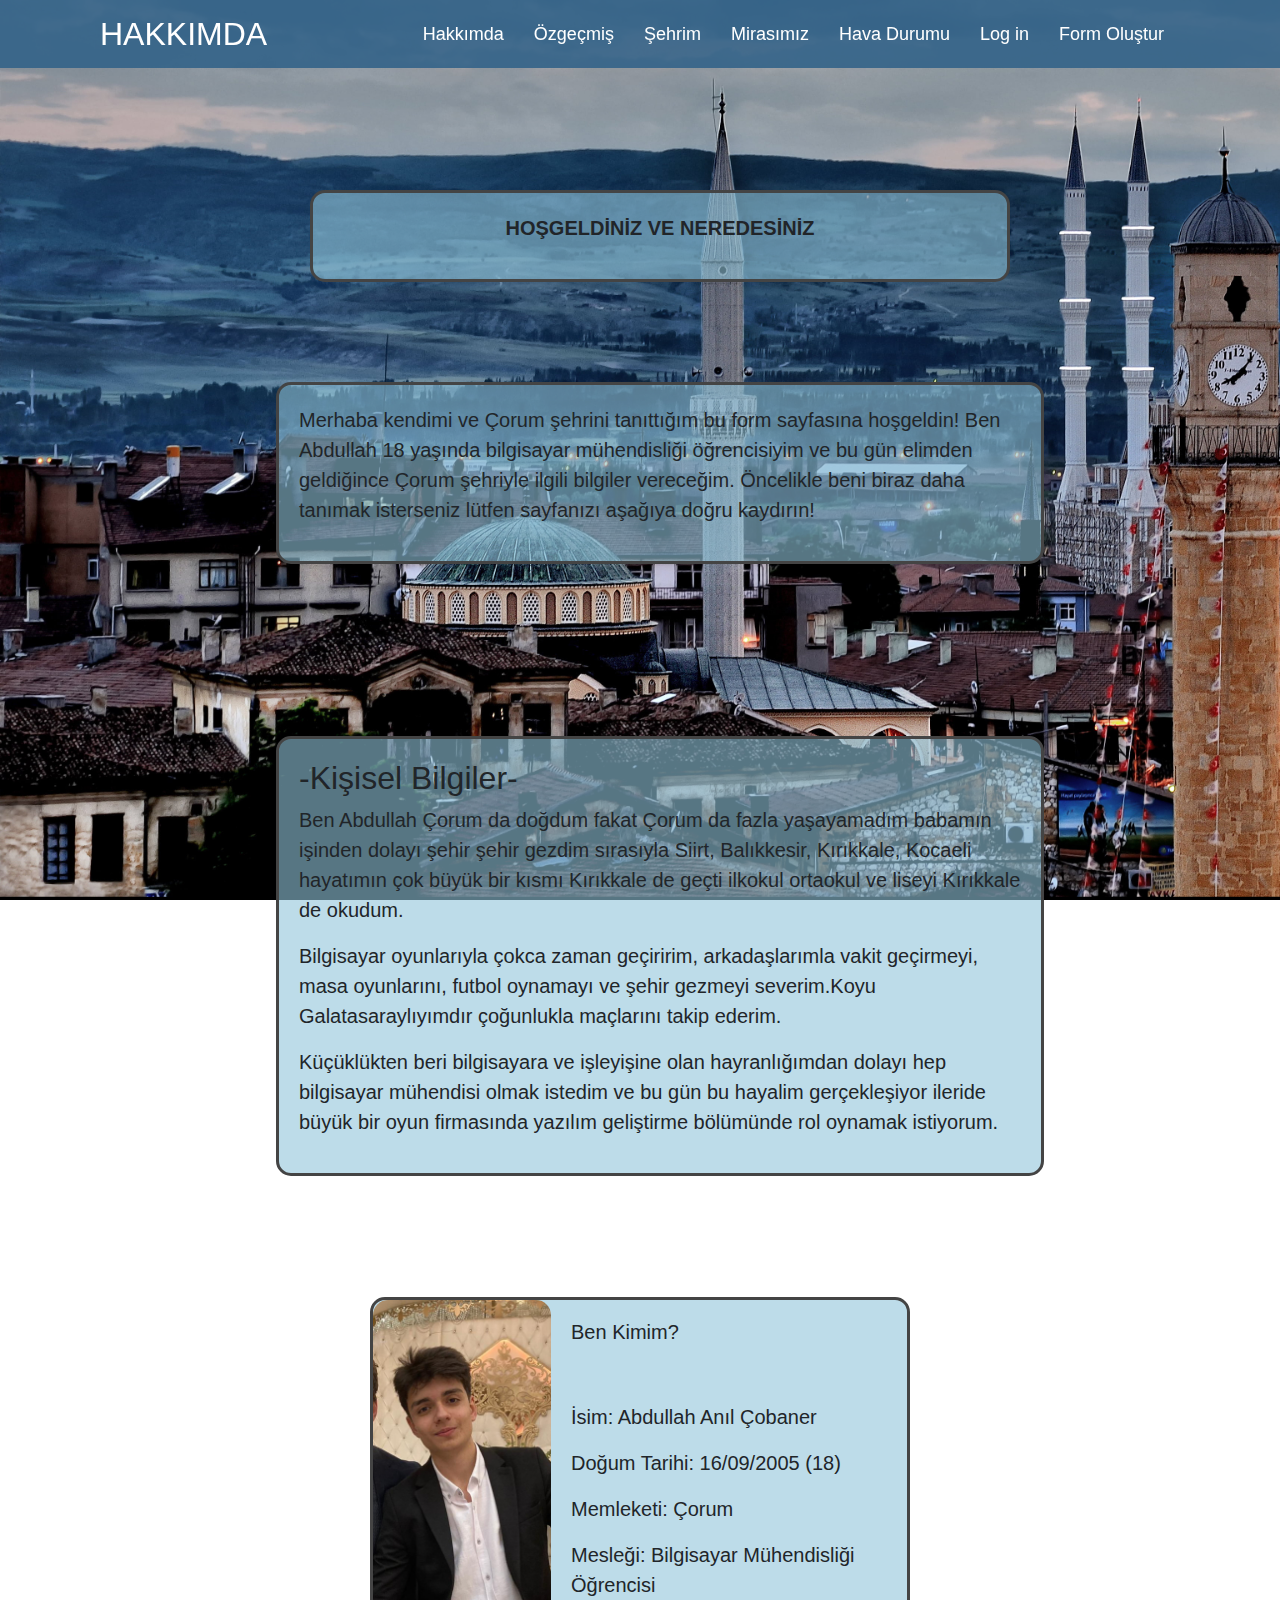
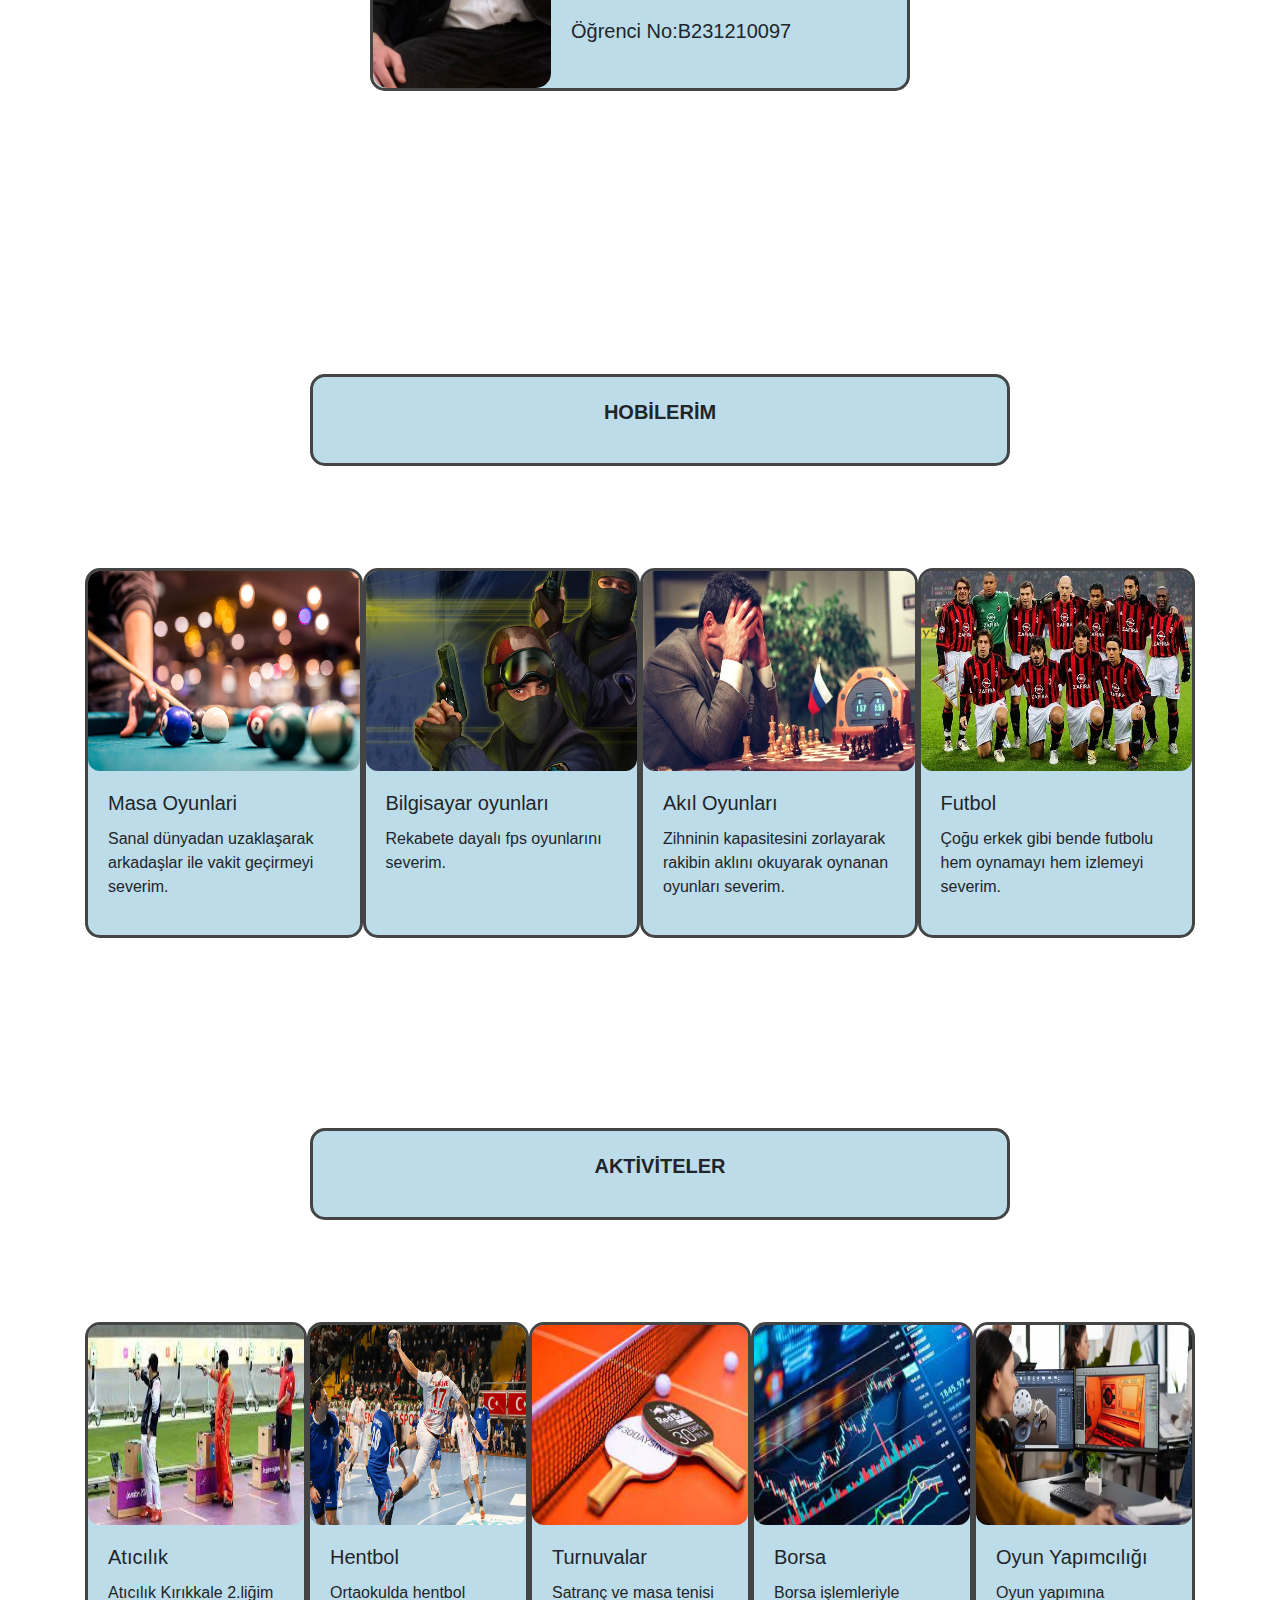
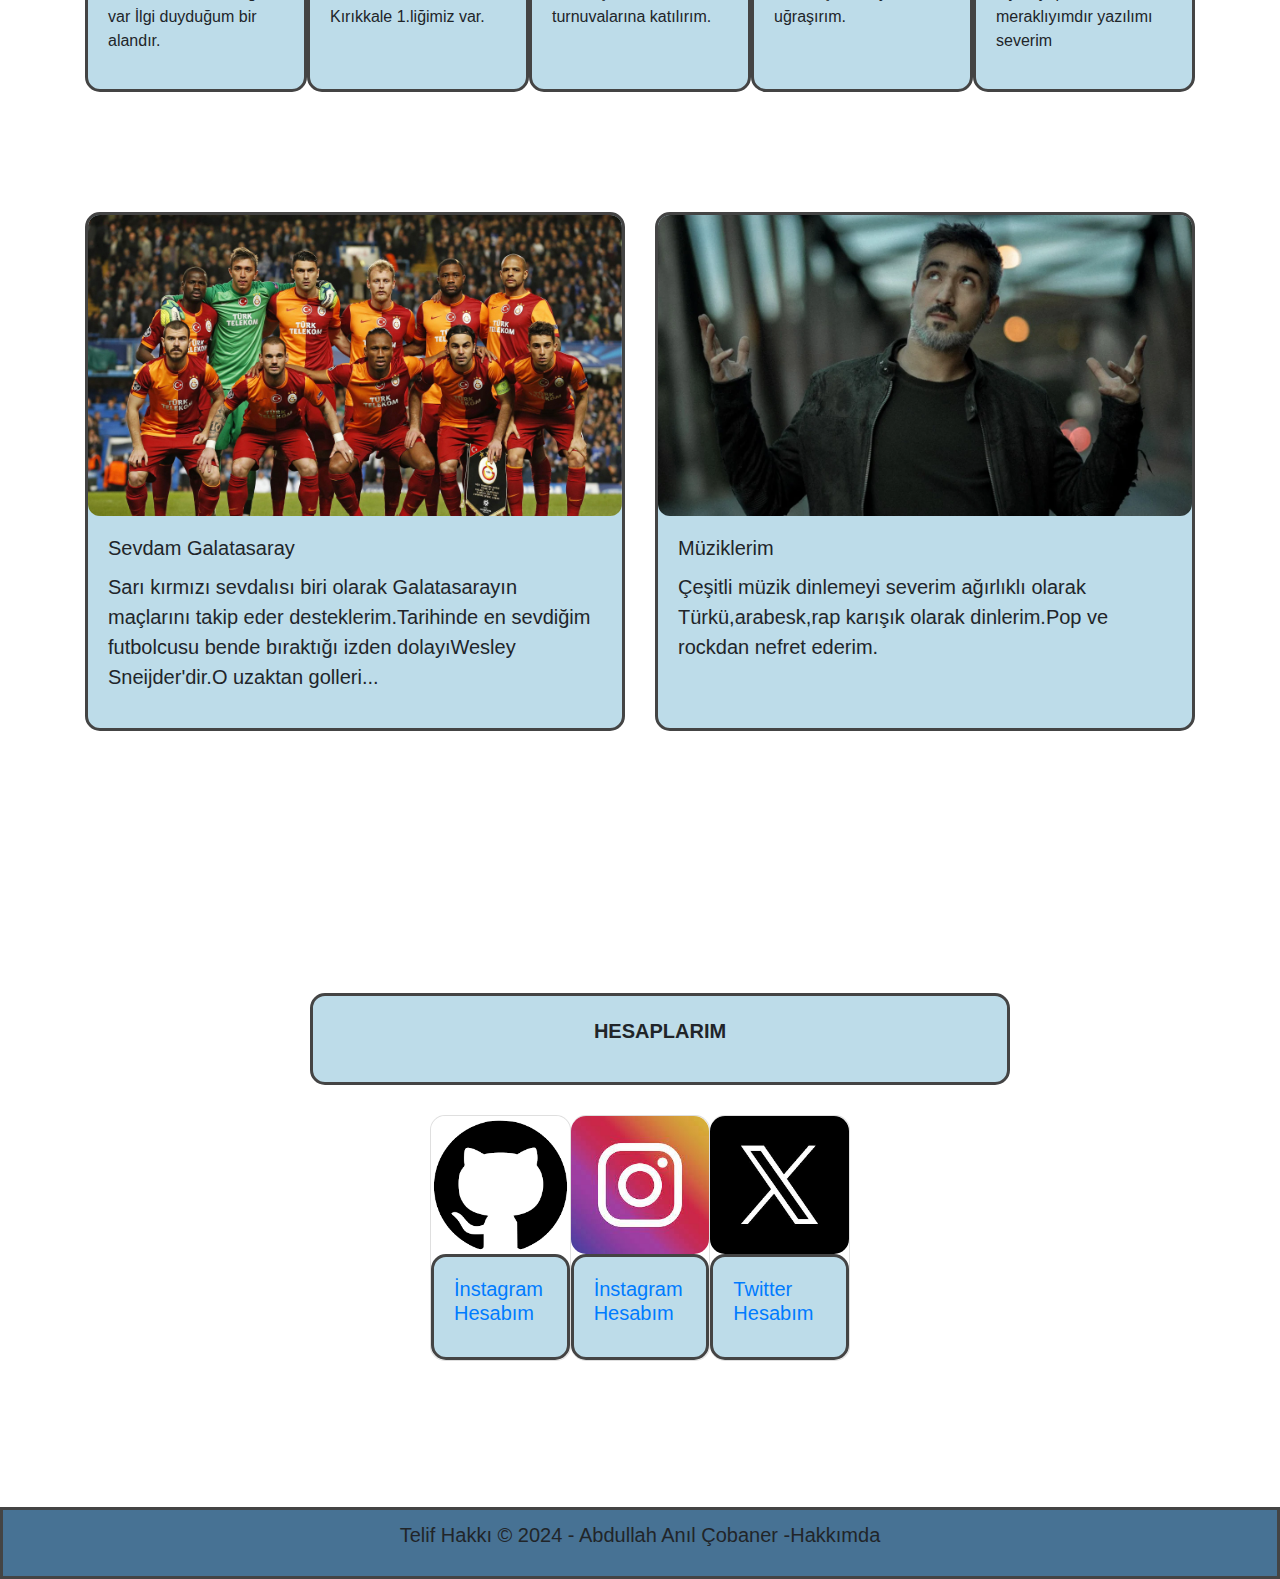
==== web proje/index.html @ 1c0456d5 "Add files via upload" ====
<!DOCTYPE html>
<html lang="tr">
<head>
    <meta charset="UTF-8">
    <meta name="viewport" content="width=device-width, initial-scale=1.0">
    <title>Çorum Web -Hakkımda</title>
    <link rel="stylesheet" href="style.css">
    <link rel="stylesheet" href="https://cdn.jsdelivr.net/npm/bootstrap@4.6.2/dist/css/bootstrap.min.css" integrity="sha384-xOolHFLEh07PJGoPkLv1IbcEPTNtaed2xpHsD9ESMhqIYd0nLMwNLD69Npy4HI+N" crossorigin="anonymous">
    <link href="https://stackpath.bootstrapcdn.com/bootstrap/4.5.2/css/bootstrap.min.css" rel="stylesheet">
</head>
<body>

  <header class="header">
    <a href="index.html" class="logo">HAKKIMDA</a>



<nav class="navbar">
  <a href="index.html">Hakkımda</a>
    <a href="ozgecmis.html">Özgeçmiş</a>
    <a href="sehrim.html">Şehrim</a>
    <a href="mirasimiz.html">Mirasımız</a>
    <a href="havadurumu.html">Hava Durumu</a>
    <a href="login.html">Log in</a>
    <a href="iletisimformu.html">Form Oluştur</a>
</nav>

</header>

<br><br><br><br><br>

<div class="container" id="corumbilgi">

  <p>HOŞGELDİNİZ VE NEREDESİNİZ</p>

</div>

<div class="container" id="bilgilendirme">

    <p>Merhaba kendimi ve Çorum şehrini tanıttığım bu form sayfasına hoşgeldin! Ben Abdullah 18 yaşında bilgisayar mühendisliği öğrencisiyim ve bu gün elimden geldiğince Çorum şehriyle ilgili bilgiler vereceğim. Öncelikle beni biraz daha tanımak isterseniz lütfen sayfanızı aşağıya doğru kaydırın! </p>

</div>

<br><br><br>

<div class="container"id=kisiselbilgiler>

    <h2>-Kişisel Bilgiler-</h2>
    <p>Ben Abdullah Çorum da doğdum fakat Çorum da fazla yaşayamadım babamın işinden dolayı şehir şehir gezdim sırasıyla Siirt, Balıkkesir, Kırıkkale, Kocaeli hayatımın çok büyük bir kısmı Kırıkkale de geçti ilkokul ortaokul ve liseyi Kırıkkale de okudum.</p>
        <p>Bilgisayar oyunlarıyla çokca zaman geçiririm, arkadaşlarımla vakit geçirmeyi, masa oyunlarını, futbol oynamayı ve şehir gezmeyi severim.Koyu Galatasaraylıyımdır çoğunlukla maçlarını takip ederim.</p>
        <p>Küçüklükten beri bilgisayara ve işleyişine olan hayranlığımdan dolayı hep bilgisayar mühendisi olmak istedim ve bu gün bu hayalim gerçekleşiyor ileride büyük bir oyun firmasında yazılım geliştirme bölümünde rol oynamak istiyorum.</p>

</div>


<br><br><br><br><br><br><br><br><br><br><br><br>
<div class="container">
<div class="card mb-3" style="max-width: 540px;" id="benkimim">
    <div class="row no-gutters">
      <div class="col-md-4">
        <img src="foto/WhatsApp Image 2024-05-08 at 17.30.04.jpeg" class="card-img-top" alt="...">
      </div>
      <div class="col-md-8">
        <div class="card-body">
          <h5 class="card-title">Ben Kimim?</h5>
          <p class="card-text">&nbsp;</p>
    
          <p class="card-text">İsim: Abdullah Anıl Çobaner</p>
          <p class="card-text">Doğum Tarihi: 16/09/2005 (18)</p>
          <p class="card-text">Memleketi: Çorum</p>
          <p class="card-text">Mesleği: Bilgisayar Mühendisliği Öğrencisi</p>
          <p class="card-text">Öğrenci No:B231210097</p>
          <p class="card-text"><small class="text-muted"></small></p>
        </div>
      </div>
    </div>
  </div>
</div>



<div class="container" id="corumbilgi">

  <p>HOBİLERİM</p>

</div>
<br><br><br>
<div class="container">
<div class="card-group" id="hh" >
    <div class="card" id="hobiislem">
      <img src="foto/bilardo.jpg" class="card-img-top" alt="...">
      <div class="card-body">
        <h5 class="card-title">Masa Oyunlari</h5>
        <p class="card-text">Sanal dünyadan uzaklaşarak arkadaşlar ile vakit geçirmeyi severim.</p>
        <p class="card-text"><small class="text-muted"></small></p>
      </div>
    </div>
    <div class="card" id="hobiislem">
      <img src="foto/cs1.6.jpg" class="card-img-top" alt="...">
      <div class="card-body">
        <h5 class="card-title">Bilgisayar oyunları</h5>
        <p class="card-text">Rekabete dayalı fps oyunlarını severim.</p>
        <p class="card-text"><small class="text-muted"></small></p>
      </div>
    </div>
    <div class="card" id="hobiislem">
      <img src="foto/kasparov.avif" class="card-img-top" alt="...">
      <div class="card-body">
        <h5 class="card-title">Akıl Oyunları</h5>
        <p class="card-text">Zihninin kapasitesini zorlayarak rakibin aklını okuyarak oynanan oyunları severim.</p>
        <p class="card-text"><small class="text-muted"></small></p>
      </div>
    </div>
    <div class="card" id="hobiislem">
        <img src="foto/efsane milan.webp" class="card-img-top" alt="...">
        <div class="card-body">
          <h5 class="card-title">Futbol</h5>
          <p class="card-text">Çoğu erkek gibi bende futbolu hem oynamayı hem izlemeyi severim.</p>
          <p class="card-text"><small class="text-muted"></small></p>
        </div>
      </div>
  </div>
</div>
  <br><br><br><br><br>


  <div class="container" id="corumbilgi">

    <p>AKTİVİTELER</p>
  
  </div>
<br><br><br>
<div class="container">
<div class="card-group">
    <div class="card" id="hobiislem">
      <img src="foto/aticilik.jpg" class="card-img-top" alt="...">
      <div class="card-body">
        <h5 class="card-title">Atıcılık</h5>
        <p class="card-text">Atıcılık Kırıkkale 2.liğim var İlgi duyduğum bir alandır.</p>
        <p class="card-text"><small class="text-muted"></small></p>
      </div>
    </div>
    <div class="card" id="hobiislem">
      <img src="foto/hentbol.jpg" class="card-img-top" alt="...">
      <div class="card-body">
        <h5 class="card-title">Hentbol</h5>
        <p class="card-text">Ortaokulda hentbol Kırıkkale 1.liğimiz var.</p>
        <p class="card-text"><small class="text-muted"></small></p>
      </div>
    </div>
    <div class="card" id="hobiislem">
      <img src="foto/masatenisi.jpg" class="card-img-top" alt="...">
      <div class="card-body">
        <h5 class="card-title">Turnuvalar</h5>
        <p class="card-text">Satranç ve masa tenisi turnuvalarına katılırım.</p>
        <p class="card-text"><small class="text-muted"></small></p>
      </div>
    </div>
    <div class="card" id="hobiislem">
        <img src="foto/borsa.jpg" class="card-img-top" alt="...">
        <div class="card-body">
          <h5 class="card-title">Borsa</h5>
          <p class="card-text">Borsa işlemleriyle uğraşırım.</p>
          <p class="card-text"><small class="text-muted"></small></p>
        </div>
      </div>
      <div class="card" id="hobiislem">
        <img src="foto/oyun tasarımcılıgı.webp" class="card-img-top" alt="...">
        <div class="card-body">
          <h5 class="card-title">Oyun Yapımcılığı</h5>
          <p class="card-text">Oyun yapımına meraklıyımdır yazılımı severim</p>
          <p class="card-text"><small class="text-muted"></small></p>
        </div>
      </div>
  </div>
</div>
  <br><br><br><br><br>


  <div class="container">
  <div class="card-deck">
    <div class="card" id="gs">
      <img src="foto/gs2013.jpg" class="card-img-top" alt="...">
      <div class="card-body">
        <h5 class="card-title">Sevdam Galatasaray</h5>
        <p class="card-text">Sarı kırmızı sevdalısı biri olarak Galatasarayın maçlarını takip eder desteklerim.Tarihinde en sevdiğim futbolcusu bende bıraktığı izden dolayıWesley Sneijder'dir.O uzaktan golleri...</p>
        <p class="card-text"><small class="text-muted"></small></p>
      </div>
    </div>
    <div class="card" id="gs">
      <img src="foto/sagopa.webp" class="card-img-top" alt="...">
      <div class="card-body">
        <h5 class="card-title">Müziklerim</h5>
        <p class="card-text">Çeşitli müzik dinlemeyi severim ağırlıklı olarak Türkü,arabesk,rap karışık olarak dinlerim.Pop ve rockdan nefret ederim.</p>
        <p class="card-text"><small class="text-muted"></small></p>
      </div>
    </div>
   </div>
  </div>

  <br><br><br><br><br><br><br><br>

  <div class="container" id="corumbilgi">

    <p>HESAPLARIM</p>
  
  </div>


<div class="container" id="hesaplar" >
  <div class="card-group" style="border-radius: 15px; " style=" background-color: rgba(145, 196, 219, 0.6);">
    <div class="card" style="border-radius: 15px; " >
      <img src="foto/github.png" class="card-img-top" alt="..." style="border-radius: 15px; " >
      <div class="card-body" id="hesap" >
        <h5 class="card-title"><a href="https://github.com/tuzluzaza" target="_blank">İnstagram Hesabım</a></h5> 
      </div>
    </div>
    <div class="card" style="border-radius: 15px; ">
      <img src="foto/instagram.jpg" class="card-img-top" alt="..." style="border-radius: 15px; ">
      <div class="card-body" id="hesap">
        <h5 class="card-title"><a href="https://www.instagram.com/cobanerabdullah/" target="_blank">İnstagram Hesabım</a></h5>
      </div>
    </div>
    <div class="card" style="border-radius: 15px; ">
      <img src="foto/tw2.png" class="card-img-top" alt="..." style="border-radius: 15px; ">
      <div class="card-body" id="hesap">
        <h5 class="card-title"><a href="https://twitter.com/Abdulla55815757" target="_blank">Twitter Hesabım</a></h5> 
      </div>
    </div>
  </div>
</div>

<br><br><br><br><br><br><br><br>

<footer >
    <p>Telif Hakkı © 2024 - Abdullah Anıl Çobaner -Hakkımda</p>
</footer>

<script src="javaislemi.js"></script>
</body>
</html>
---- web proje/style.css ----
body {
    font-family: Arial, sans-serif;
    margin: 0;
    padding: 0;
    background-image: url('foto/corumsaatkulesıcamı.jpg'); 
    background-size: cover; 
    background-attachment: fixed;
    display: flex;
    flex-direction: column;
    min-height: 100vh;
    
}



.header {
    position:fixed;
    top: 0;
    left: 0;
    width: 100%;
    padding: 10px 100px;
    background: rgba(51, 99, 136, 0.9);
  display: flex;
  justify-content: space-between;
  align-items: center;
  z-index: 100;
   
    
}

.logo{

font-size: 32px;
color: #fff;
text-decoration: none;

}

.navbar a {
    position: relative;
    font-size: 18px;
    color: #fff;
    font-weight: 100;
text-decoration: none;
margin-left: 30px;

}

.navbar a::before{
content:'';
position: absolute;
top: 100%;
left: 0;
width: 0;
height: 2px;
color: #fff;
background: #fff;
transition: .3s;
}

.navbar a:hover:before{
    width: 100%; 
    color: #fff;
}

.site-content {
    flex: 1;
}


.site-content {
    flex: 1;

}

footer {
    text-align: center;

    font-size: 20px;
    padding: 10px; /* İç boşluk */
     border: 3px solid rgba(68, 68, 68, 1); 
     background: rgba(51, 99, 136, 0.9);
    margin-top: auto;
}


#bilgilendirme {
 font-size: 20px;
    width: 60%; 
    
            margin: 50px auto; 
            background-color: rgba(145, 196, 219, 0.6);
            padding: 20px; /* İç boşluk */
            border: 3px solid rgba(68, 68, 68, 1); 
            border-radius: 15px; 
            position: relative; 
            top: 20px; 
            left: 20px; 
}
#kisiselbilgiler {
    font-size: 20px;
    width: 60%; 
    
            margin: 50px auto; 
            background-color: rgba(145, 196, 219, 0.6);
            padding: 20px; 
            border: 3px solid rgba(68, 68, 68, 1); 
            border-radius: 15px; 
            position: relative; 
            top: 20px; 
            left: 20px; 
   }

#hobi{
    font-size: 20px;
    width: 30%; 
  text-align: center; /* Metni yatayda ortalar */
        display: flex;
        align-items: center; /* Metni dikeyde ortalar */
        justify-content: center; /* Metni yatayda ve dikeyde ortalar */
        height: 50px; 
        
            background-color: rgba(145, 196, 219, 0.6);
            border: 3px solid rgba(68, 68, 68, 1); 
            border-radius: 15px; 

}


#benkimim{
    font-size: 20px;
  

    top: 50%; /* Üst kenarını sayfanın ortasına getiriyoruz */
    left: 50%; /* Sol kenarını sayfanın ortasına getiriyoruz */
    transform: translate(-50%, -50%); /* Yatay ve dikeyde ortalamak için negatif değerlerle hareket ettiriyoruz */
    background-color: rgba(145, 196, 219, 0.6);
    border: 3px solid rgba(68, 68, 68, 1); 
    border-radius: 15px; 
}

#benkimim img{
    height: 388px; 
    border-radius: 15px; 
}

#hobiislem{

    background-color: rgba(145, 196, 219, 0.6);
            border: 3px solid rgba(68, 68, 68, 1); 
        
            border-radius: 15px; 
}

#hobiislem img{
   
    height: 200px;
    border-radius: 12px; 
}

#gs{
    border-radius: 15px; 
  
    font-size: 20px;
    background-color: rgba(145, 196, 219, 0.6);
    border: 3px solid rgba(68, 68, 68, 1); 
    
    border-radius: 15px; 
    
}

#gs img{
    border-radius: 12px; 

}

#okullar{
    font-size: 20px;
    
    background-color: rgba(145, 196, 219, 0.6);
    border: 3px solid rgba(68, 68, 68, 1); 
    top: 50%; /* Üst kenarını sayfanın ortasına getiriyoruz */
    left: 50%; /* Sol kenarını sayfanın ortasına getiriyoruz */
    transform: translate(-50%, -50%); /* Yatay ve dikeyde ortalamak için negatif değerlerle hareket ettiriyoruz */
    width: 70%;
    border-radius: 15px; 

}

#okullar img{
    border-radius: 12px; 
    height: 500px;

}

#corumslide img{
    border: 3px solid rgba(68, 68, 68, 1); 
    height: 550px;
}

#gezilecekyer img{
   
    height: 650px;
    border-radius: 15px; 
}

#gezilecekyerler {
    font-size: 20px;
   
    background-color: rgba(145, 196, 219, 0.6);
    border: 3px solid rgba(68, 68, 68, 1); 
    border-radius: 15px; 
}


#gez{

    font-size: 20px;
    width: 60%; 
            margin: 50px auto; 
            border-radius: 15px; 
            top: 20px; 
            left: 20px; 
}

#gez img{
   
    border-radius: 12px; 

}

#tarihi {
    
    font-size: 20px;
    font-weight: bold;
    background-color: rgba(145, 196, 219, 0.6);
    border: 3px solid rgba(68, 68, 68, 1); 
    top: 50%; /* Üst kenarını sayfanın ortasına getiriyoruz */
    left: 50%; /* Sol kenarını sayfanın ortasına getiriyoruz */
    transform: translate(-50%, -50%); /* Yatay ve dikeyde ortalamak için negatif değerlerle hareket ettiriyoruz */
    width: 70%;
    border-radius: 15px; 
}

#tarihi img {
    border-radius: 15px; 
   
    height: 700px;
}

#corum{
    width: 100%; 
    font-size: 20px;
    font-weight: bold;
    background-color: rgba(145, 196, 219, 0.6);
    border: 3px solid rgba(68, 68, 68, 1); 
    border-radius: 15px; 
}



#corumbilgi{
    font-size: 20px;
    width: 700px; 
    font-weight: bold; 
            margin: 50px auto; 
            background-color: rgba(145, 196, 219, 0.6);
            padding: 20px; /* İç boşluk */
            border: 3px solid rgba(68, 68, 68, 1); 
            border-radius: 15px; 
            position: relative; 
            top: 20px; 
            left: 20px; 
            text-align: center;

}

#corum img{

height: 400px;
border-radius: 12px; 

}

#slideaciklama{
    font-size: 20px;
    width: 50%; 
    font-weight: bold; 
            margin: 50px auto; 
            background-color: rgba(145, 196, 219, 0.6);
            padding: 20px; /* İç boşluk */
            border: 3px solid rgba(68, 68, 68, 1); 
            border-radius: 15px; 
            position: relative; 
            top: 20px; 
            left: 20px; 
            text-align: center;

}

#hesap{
    border-radius: 15px; 
    font-size: 20px;
    background-color: rgba(145, 196, 219, 0.6);
    border: 3px solid rgba(68, 68, 68, 1); 

}

#hesaplar{
    border-radius: 15px; 
    width: 450px;
  height: 200px;
}

#havadurumu{
    font-size: 20px;
    border-radius: 15px; 
    background-color: rgba(145, 196, 219, 0.6);
    border: 3px solid rgba(68, 68, 68, 1); 
}

#login{
    width: 40%;
    border-radius: 15px; 
height: 350px;
    font-size: 20px;
    font-weight: bold;
    background-color: rgba(145, 196, 219, 0.6);
    border: 3px solid rgba(68, 68, 68, 1); 
}

#iletisimformu{
    text-align: center;
    width: 650px;
    border-radius: 15px; 
    height: 1200px;
        font-size: 20px;
        font-weight: bold;
        background-color: rgba(145, 196, 219, 0.6);
        border: 3px solid rgba(68, 68, 68, 1); 

}


#formmm{
    text-align: center;
    width: 40%;
    height: 1000px;
        font-size: 20px;
        font-weight: bold;
        margin: 50px auto; 
        background-color: rgba(145, 196, 219, 0.6);
        padding: 20px; /* İç boşluk */
        border: 3px solid rgba(68, 68, 68, 1); 
        border-radius: 15px; 
        position: relative; 
}

#formmm hr{

    border: 3px solid rgba(68, 68, 68, 1);

}
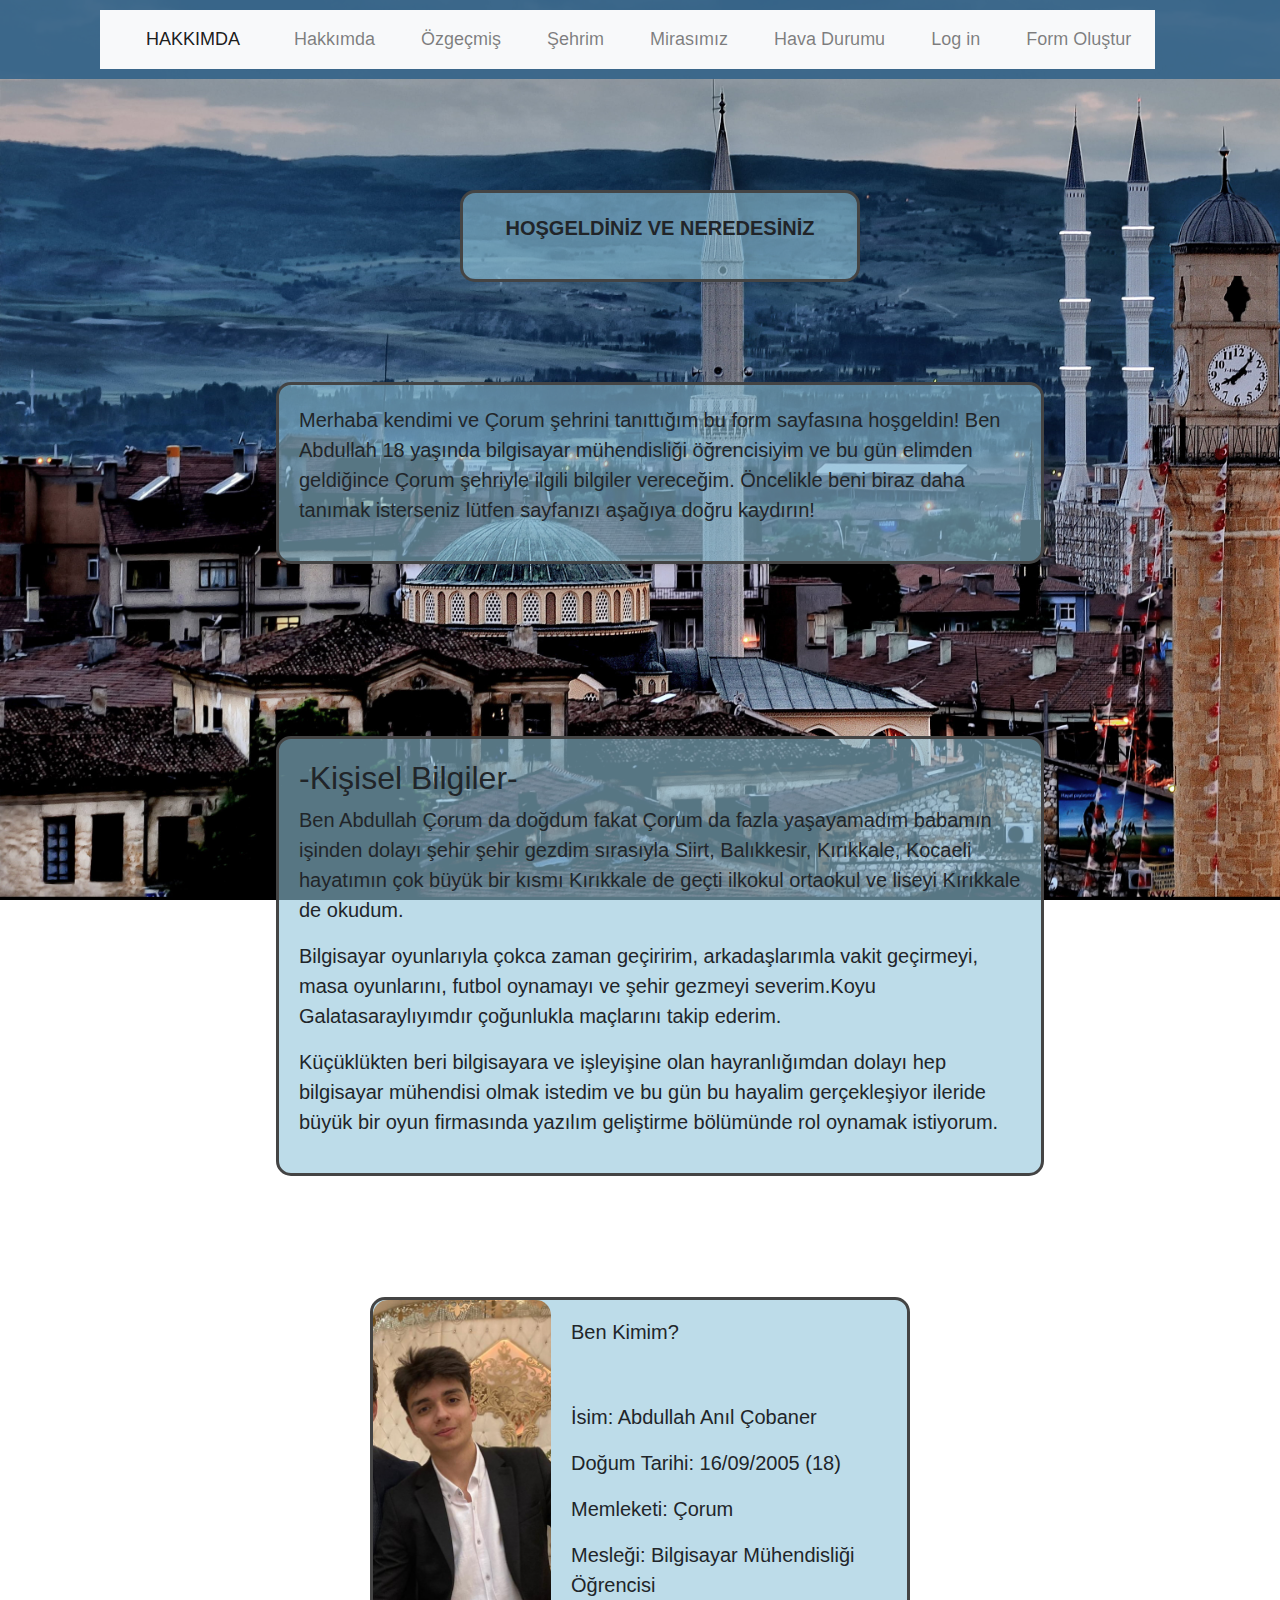
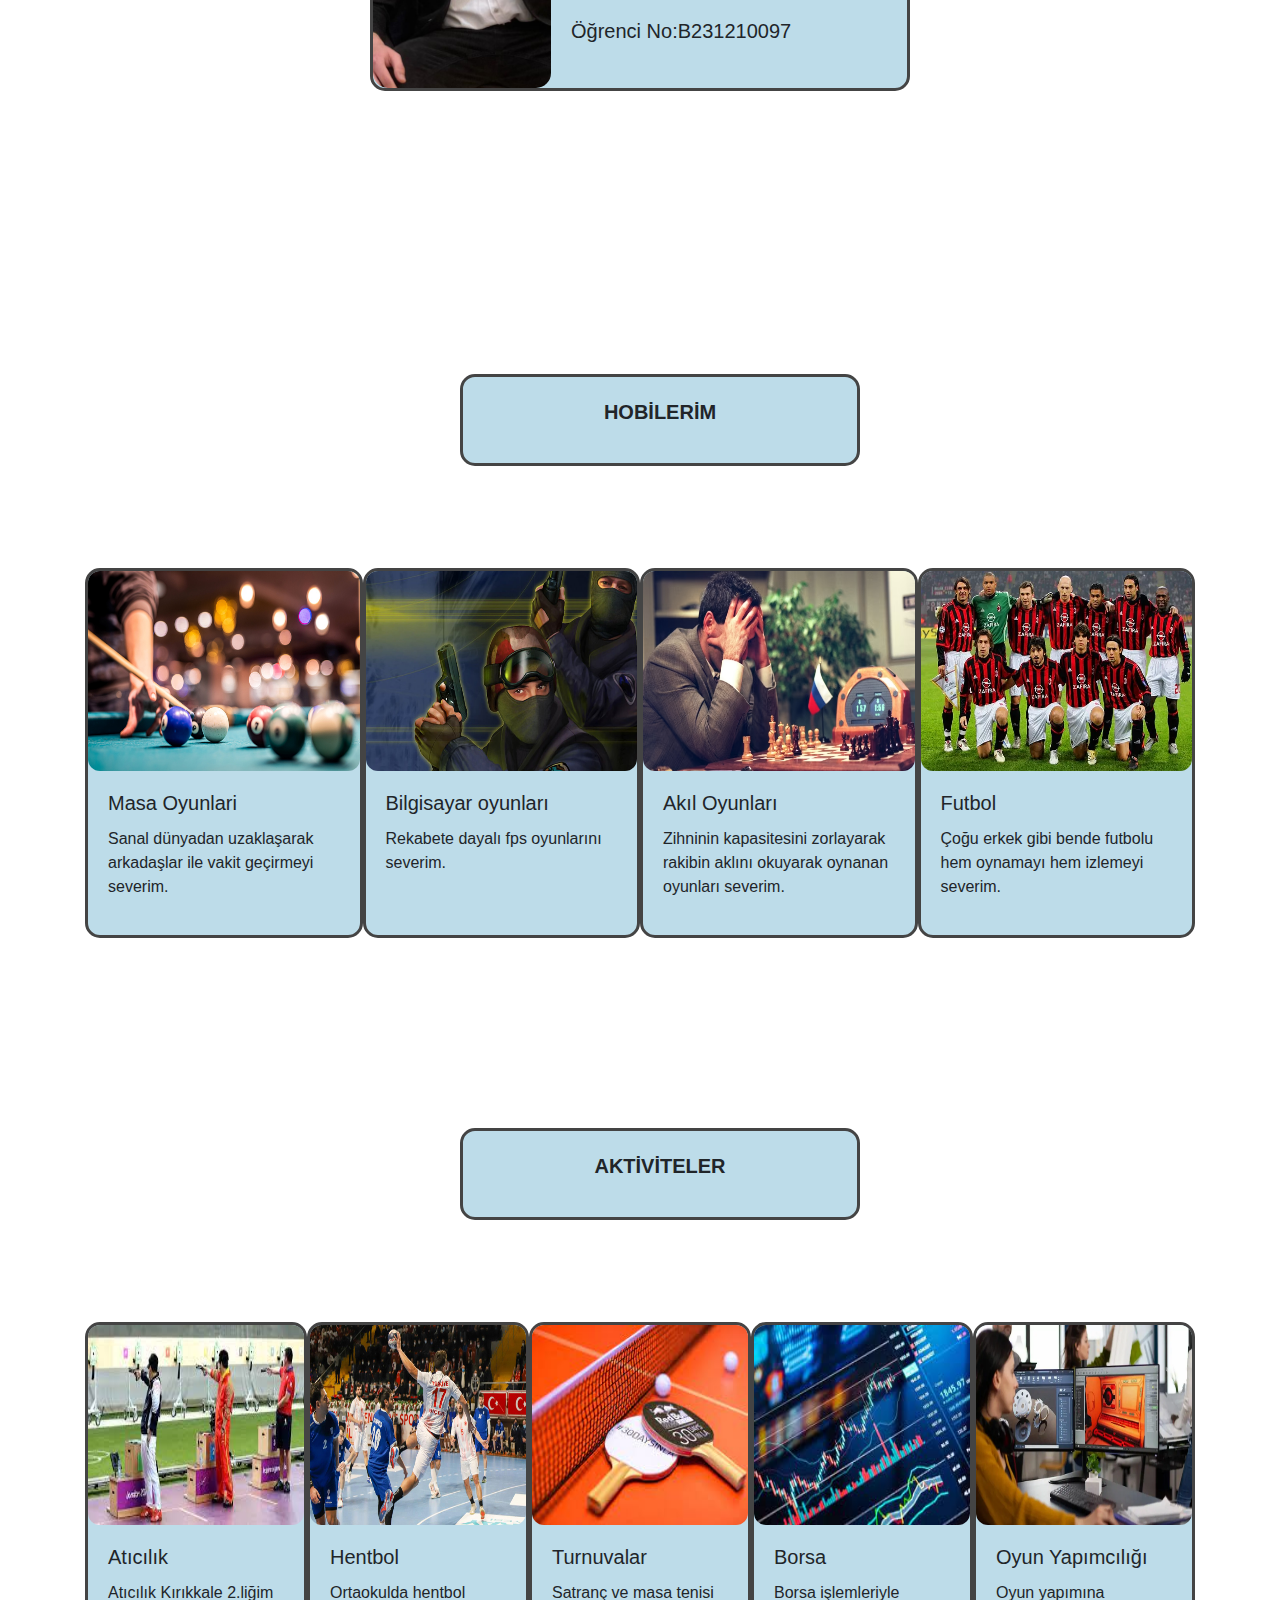
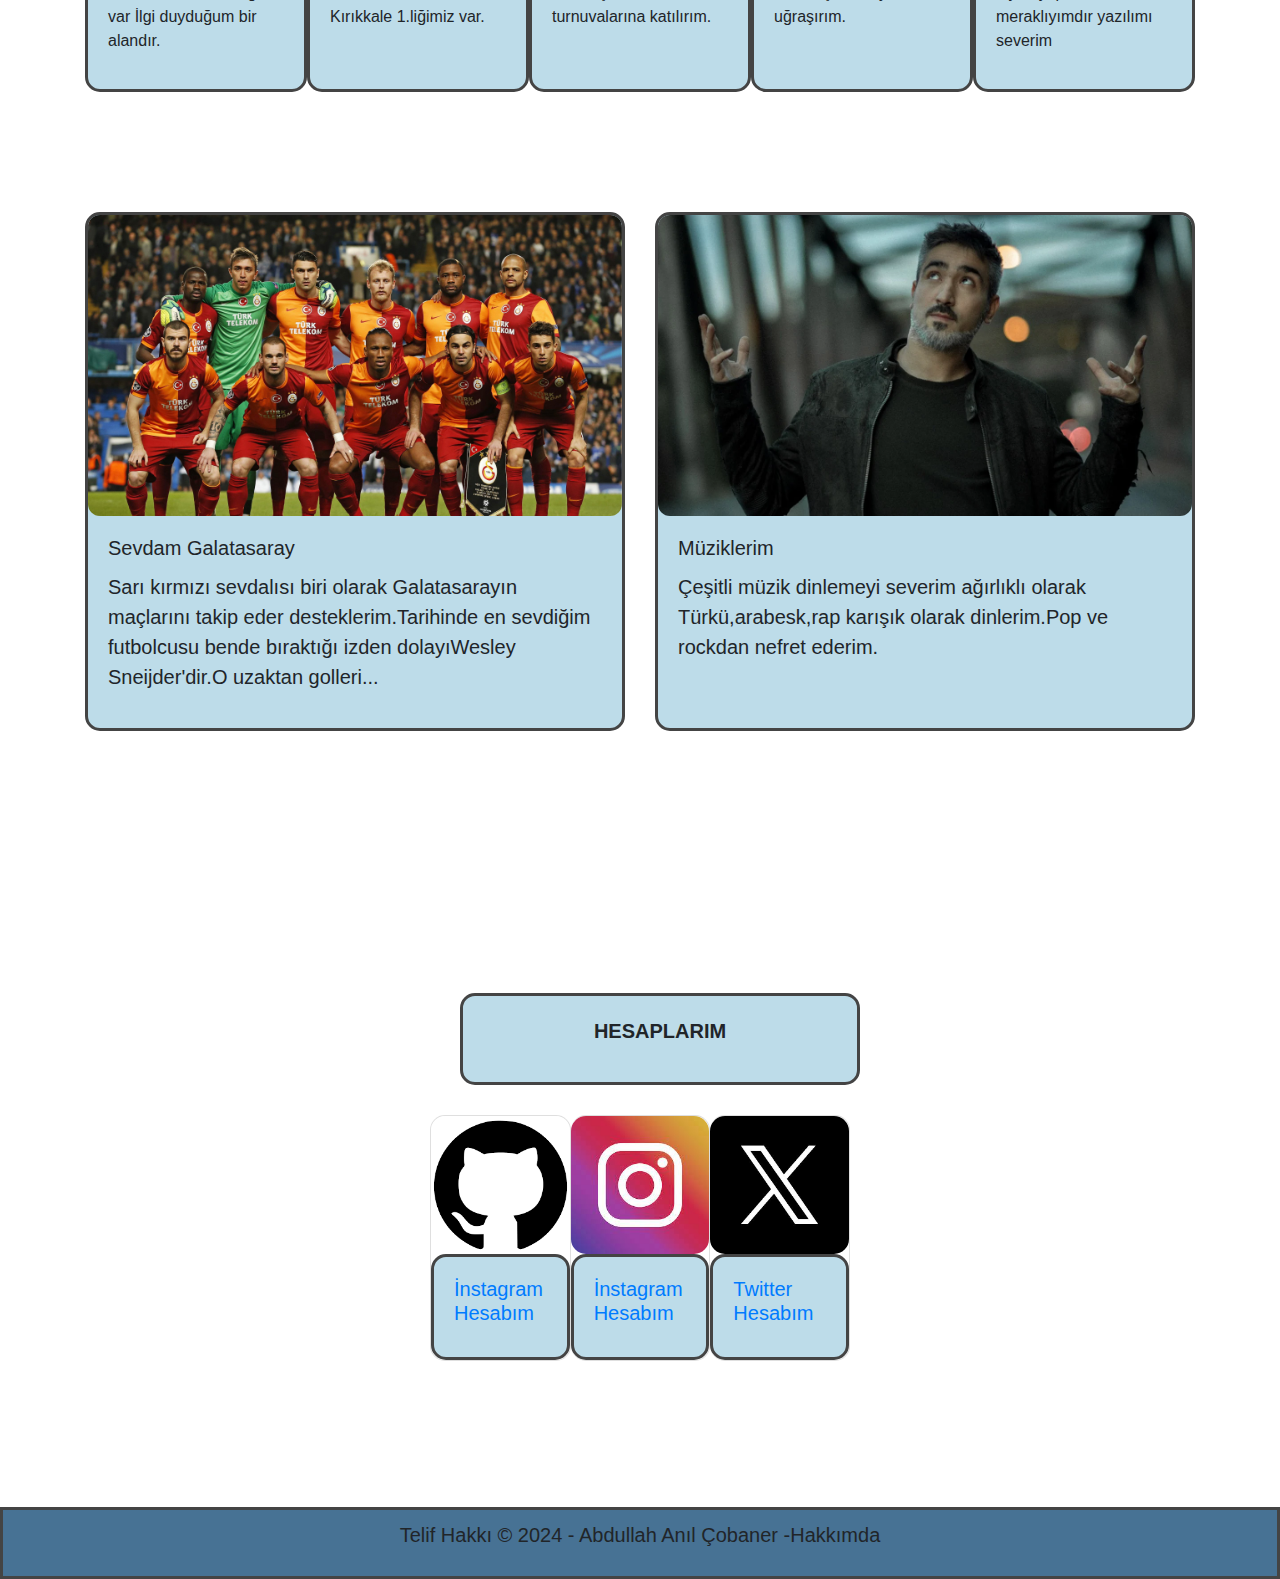
==== commit fc805f21: "Add files via upload" ====
--- a/web proje/index.html
+++ b/web proje/index.html
@@ -11,20 +11,37 @@
 <body>
 
   <header class="header">
-    <a href="index.html" class="logo">HAKKIMDA</a>
-
-
-
-<nav class="navbar">
-  <a href="index.html">Hakkımda</a>
-    <a href="ozgecmis.html">Özgeçmiş</a>
-    <a href="sehrim.html">Şehrim</a>
-    <a href="mirasimiz.html">Mirasımız</a>
-    <a href="havadurumu.html">Hava Durumu</a>
-    <a href="login.html">Log in</a>
-    <a href="iletisimformu.html">Form Oluştur</a>
-</nav>
-
+    <nav class="navbar navbar-expand-lg navbar-light bg-light">
+        <a class="navbar-brand" href="index.html">HAKKIMDA</a>
+        <button class="navbar-toggler" type="button" data-toggle="collapse" data-target="#navbarNav" aria-controls="navbarNav" aria-expanded="false" aria-label="Toggle navigation">
+            <span class="navbar-toggler-icon"></span>
+        </button>
+        <div class="collapse navbar-collapse" id="navbarNav">
+            <ul class="navbar-nav ml-auto">
+                <li class="nav-item">
+                    <a class="nav-link" href="index.html">Hakkımda</a>
+                </li>
+                <li class="nav-item">
+                    <a class="nav-link" href="ozgecmis.html">Özgeçmiş</a>
+                </li>
+                <li class="nav-item">
+                    <a class="nav-link" href="sehrim.html">Şehrim</a>
+                </li>
+                <li class="nav-item">
+                    <a class="nav-link" href="mirasimiz.html">Mirasımız</a>
+                </li>
+                <li class="nav-item">
+                    <a class="nav-link" href="havadurumu.html">Hava Durumu</a>
+                </li>
+                <li class="nav-item">
+                    <a class="nav-link" href="login.html">Log in</a>
+                </li>
+                <li class="nav-item">
+                    <a class="nav-link" href="iletisimformu.html">Form Oluştur</a>
+                </li>
+            </ul>
+        </div>
+    </nav>
 </header>
 
 <br><br><br><br><br>
@@ -236,6 +253,6 @@
     <p>Telif Hakkı © 2024 - Abdullah Anıl Çobaner -Hakkımda</p>
 </footer>
 
-<script src="javaislemi.js"></script>
+
 </body>
 </html>
--- a/web proje/style.css
+++ b/web proje/style.css
@@ -261,7 +261,7 @@
 
 #corumbilgi{
     font-size: 20px;
-    width: 700px; 
+    width: 400px; 
     font-weight: bold; 
             margin: 50px auto; 
             background-color: rgba(145, 196, 219, 0.6);
@@ -331,15 +331,16 @@
 
 #iletisimformu{
     text-align: center;
-    width: 650px;
-    border-radius: 15px; 
-    height: 1200px;
+    width: 40%;
+    border-radius: 15px; 
+    height: 1500px;
         font-size: 20px;
         font-weight: bold;
         background-color: rgba(145, 196, 219, 0.6);
         border: 3px solid rgba(68, 68, 68, 1); 
 
 }
+
 
 
 #formmm{
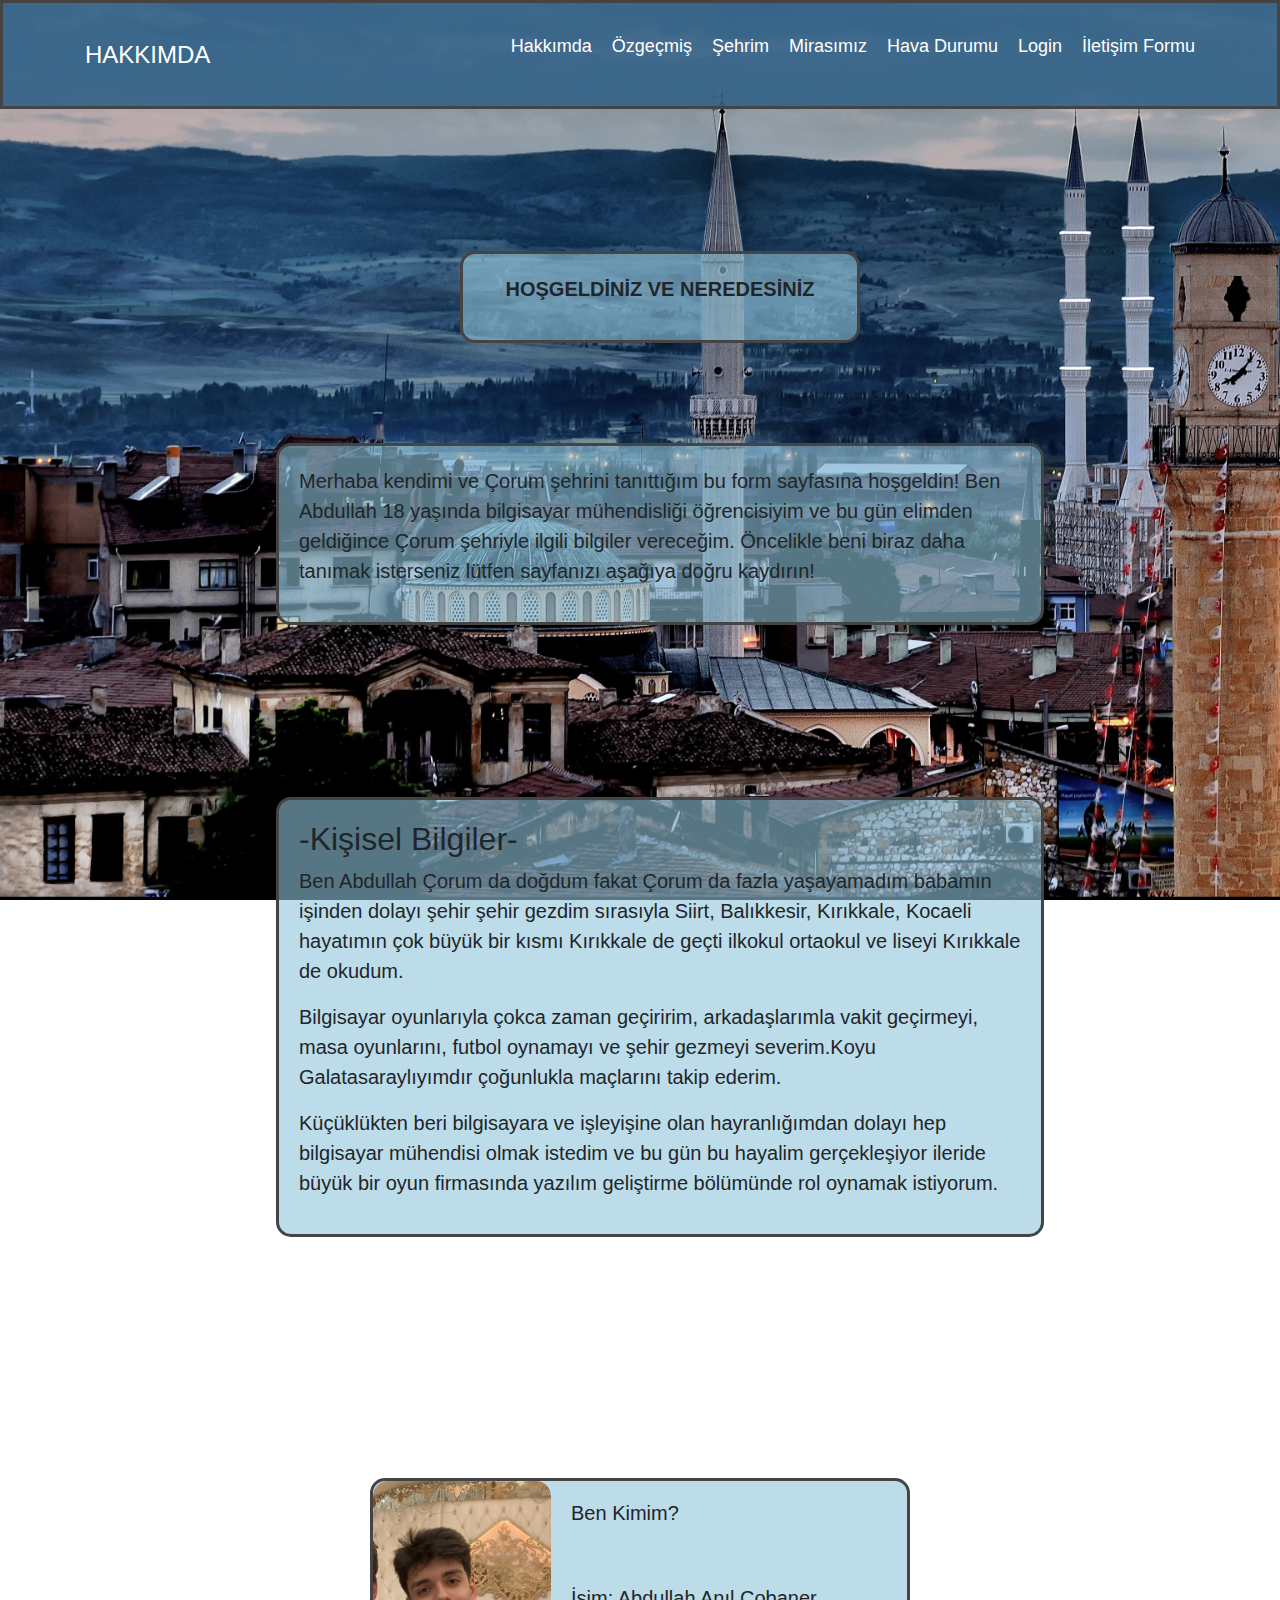
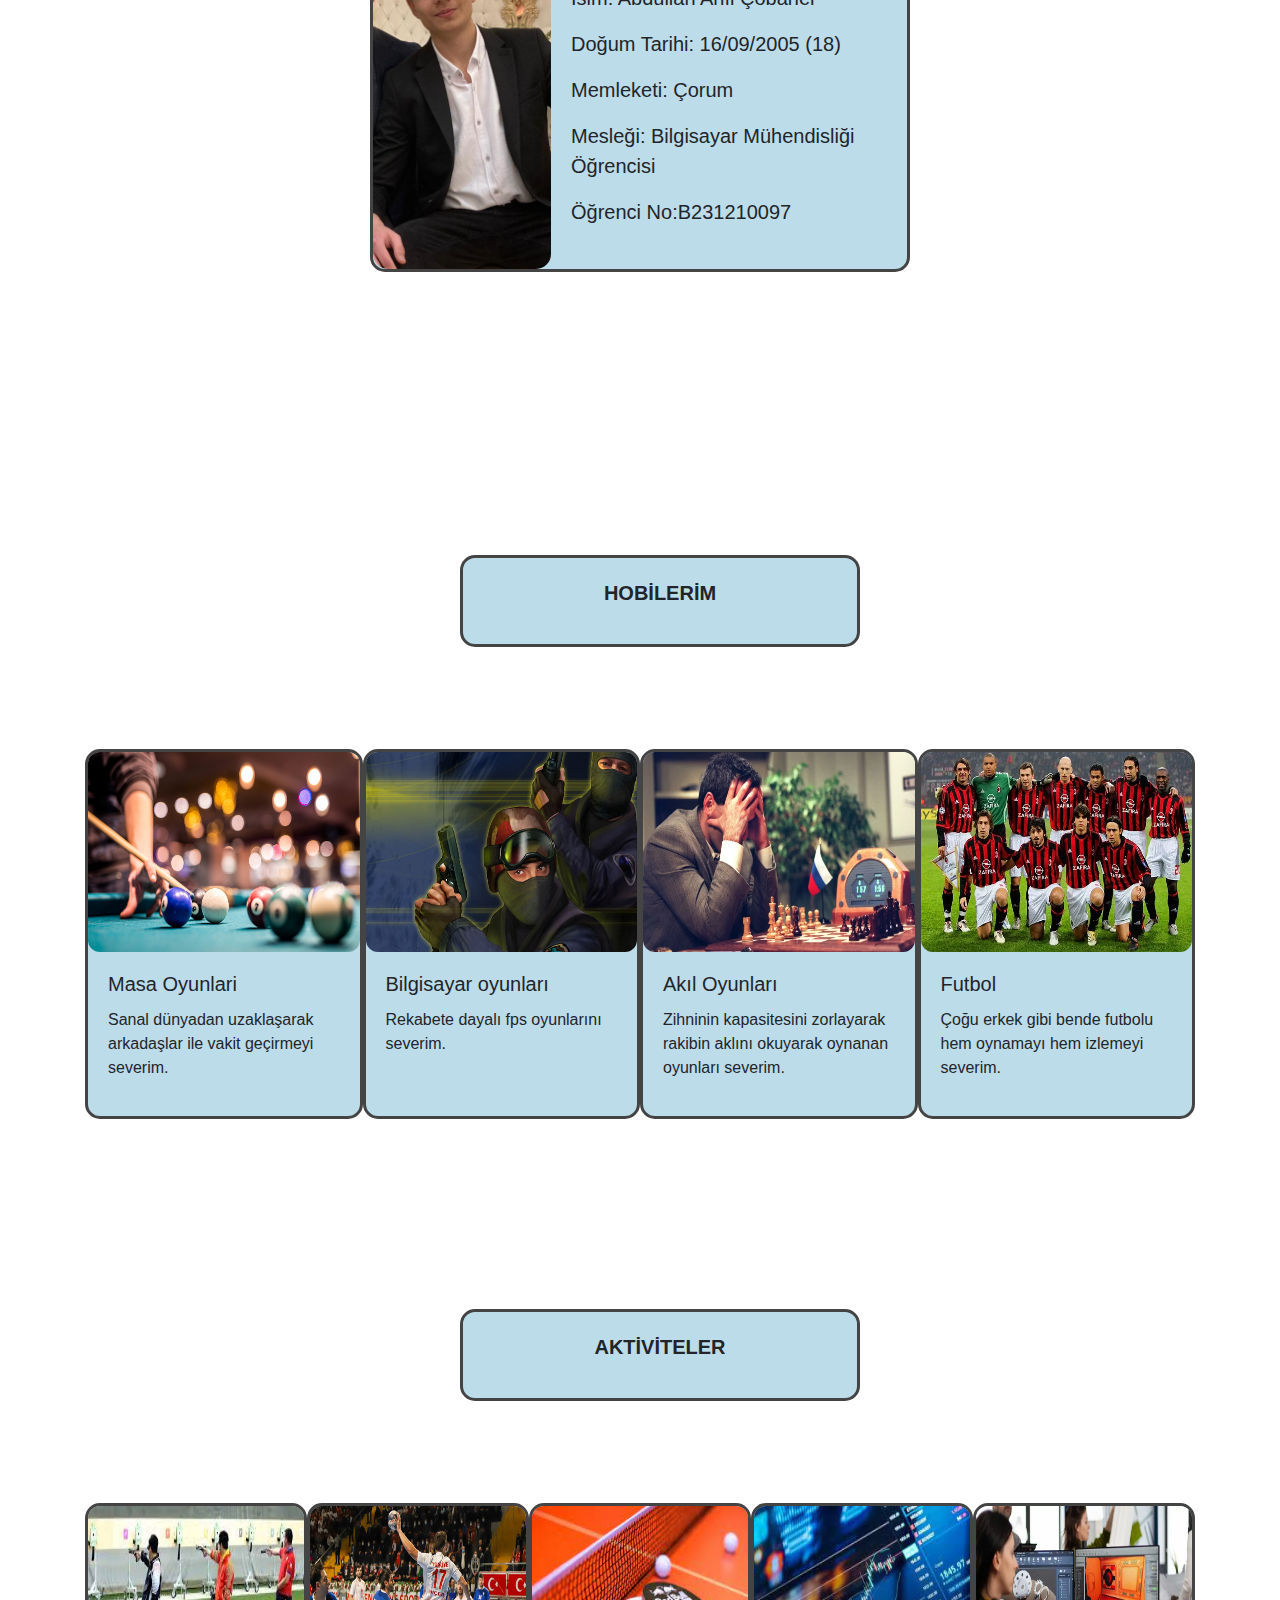
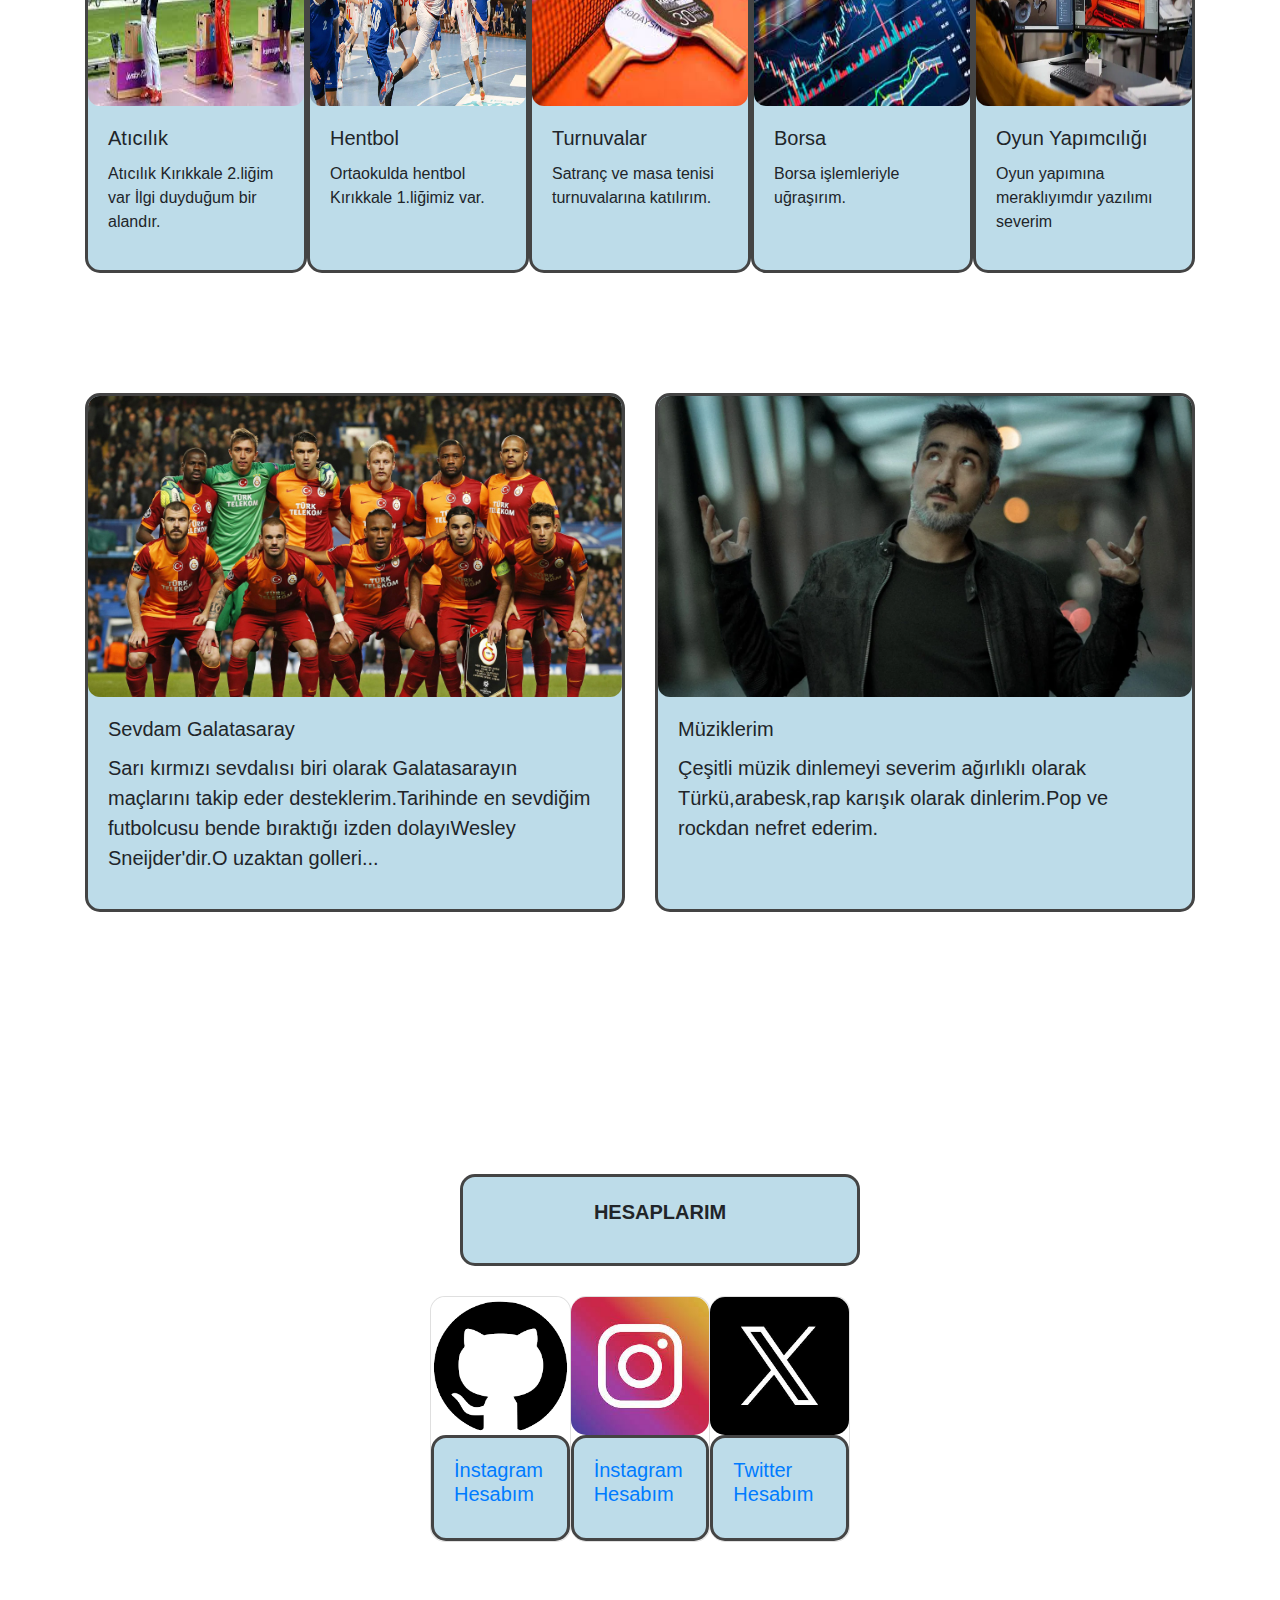
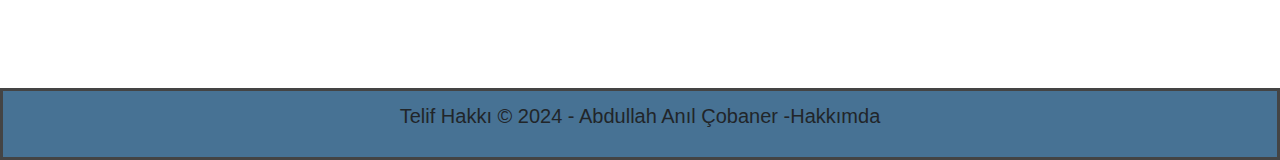
==== commit 5e60bb53: "Add files via upload" ====
--- a/web proje/index.html
+++ b/web proje/index.html
@@ -10,41 +10,28 @@
 </head>
 <body>
 
-  <header class="header">
-    <nav class="navbar navbar-expand-lg navbar-light bg-light">
-        <a class="navbar-brand" href="index.html">HAKKIMDA</a>
-        <button class="navbar-toggler" type="button" data-toggle="collapse" data-target="#navbarNav" aria-controls="navbarNav" aria-expanded="false" aria-label="Toggle navigation">
-            <span class="navbar-toggler-icon"></span>
-        </button>
-        <div class="collapse navbar-collapse" id="navbarNav">
-            <ul class="navbar-nav ml-auto">
-                <li class="nav-item">
-                    <a class="nav-link" href="index.html">Hakkımda</a>
-                </li>
-                <li class="nav-item">
-                    <a class="nav-link" href="ozgecmis.html">Özgeçmiş</a>
-                </li>
-                <li class="nav-item">
-                    <a class="nav-link" href="sehrim.html">Şehrim</a>
-                </li>
-                <li class="nav-item">
-                    <a class="nav-link" href="mirasimiz.html">Mirasımız</a>
-                </li>
-                <li class="nav-item">
-                    <a class="nav-link" href="havadurumu.html">Hava Durumu</a>
-                </li>
-                <li class="nav-item">
-                    <a class="nav-link" href="login.html">Log in</a>
-                </li>
-                <li class="nav-item">
-                    <a class="nav-link" href="iletisimformu.html">Form Oluştur</a>
-                </li>
+  <header>
+    <div class="container" id="arayuz">
+        <div class="logo">HAKKIMDA</div>
+        <nav>
+            <ul class="nav-links">
+                <li><a href="index.html">Hakkımda</a></li>
+                <li><a href="ozgecmis.html">Özgeçmiş</a></li>
+                <li><a href="sehrim.html">Şehrim</a></li>
+                <li><a href="mirasimiz.html">Mirasımız</a></li>
+                <li><a href="havadurumu.html">Hava Durumu</a></li>
+                <li><a href="login.html">Login</a></li>
+                <li><a href="iletisimformu.html">İletişim Formu</a></li>
             </ul>
-        </div>
-    </nav>
+        </nav>
+        <div class="hamburger" id="hamburger">
+            <div class="line"></div>
+            <div class="line"></div>
+            <div class="line"></div>
+        </div>
+    </div>
 </header>
-
-<br><br><br><br><br>
+<br><br><br>
 
 <div class="container" id="corumbilgi">
 
@@ -70,7 +57,7 @@
 </div>
 
 
-<br><br><br><br><br><br><br><br><br><br><br><br>
+<br><br><br><br><br><br><br><br><br><br><br><br><br><br><br><br><br>
 <div class="container">
 <div class="card mb-3" style="max-width: 540px;" id="benkimim">
     <div class="row no-gutters">
@@ -253,6 +240,6 @@
     <p>Telif Hakkı © 2024 - Abdullah Anıl Çobaner -Hakkımda</p>
 </footer>
 
-
+<script src="script.js"></script>
 </body>
 </html>
--- a/web proje/style.css
+++ b/web proje/style.css
@@ -12,66 +12,105 @@
 }
 
 
-
-.header {
-    position:fixed;
-    top: 0;
+* {
+    margin: 0;
+    padding: 0;
+    box-sizing: border-box;
+}
+
+
+
+header {
+    border: 3px solid rgba(68, 68, 68, 1); 
+    background: rgba(51, 99, 136, 0.9);
+    color: #fff;
+    padding: 30px 50px;
+
+}
+
+#arayuz{
+    display: flex;
+    justify-content: space-between;
+    align-items: center;
+}
+
+
+.logo {
+    font-size: 24px;
+}
+
+.nav-links {
+    list-style: none;
+    display: flex;
+
+   
+ 
+}
+
+.nav-links li {
+    margin-left: 20px;
+}
+
+.nav-links a {
+    color: #fff; 
+    text-decoration: none; 
+    font-size: 18px;
+    position: relative;
+}
+
+.nav-links a::after {
+    content: '';
+    position: absolute;
+    bottom: -5px; /* Çizginin metnin altına yerleşmesi */
     left: 0;
-    width: 100%;
-    padding: 10px 100px;
-    background: rgba(51, 99, 136, 0.9);
-  display: flex;
-  justify-content: space-between;
-  align-items: center;
-  z-index: 100;
-   
-    
-}
-
-.logo{
-
-font-size: 32px;
-color: #fff;
-text-decoration: none;
-
-}
-
-.navbar a {
-    position: relative;
-    font-size: 18px;
-    color: #fff;
-    font-weight: 100;
-text-decoration: none;
-margin-left: 30px;
-
-}
-
-.navbar a::before{
-content:'';
-position: absolute;
-top: 100%;
-left: 0;
-width: 0;
-height: 2px;
-color: #fff;
-background: #fff;
-transition: .3s;
-}
-
-.navbar a:hover:before{
-    width: 100%; 
-    color: #fff;
-}
-
-.site-content {
-    flex: 1;
-}
-
-
-.site-content {
-    flex: 1;
-
-}
+    width: 0;
+    height: 2px;
+    background-color: #fff;
+    transition: width 0.3s ease; /* Geçiş efekti */
+}
+
+.nav-links a:hover::after {
+    width: 100%; /* Mouse üzerine gelince çizginin genişliği */
+}
+.nav-links a:hover {
+    color: #fff; /* Mouse üzerine gelince beyaz renk */
+    text-decoration: none; /* Altçizgiyi kaldır */
+}
+
+.hamburger {
+    display: none;
+    cursor: pointer;
+    flex-direction: column;
+    justify-content: space-between;
+    height: 20px;
+}
+
+.hamburger .line {
+    width: 25px;
+    height: 3px;
+    background-color: #fff;
+}
+
+@media (max-width: 768px) {
+    .nav-links {
+        display: none;
+        position: absolute;
+        top: 60px;
+        left: 0;
+        width: 100%;
+       background: rgba(51, 99, 136, 0.9);
+        flex-direction: column;
+    }
+
+    .nav-links.active {
+        display: flex;
+    }
+
+    .hamburger {
+        display: flex;
+    }
+}
+
 
 footer {
     text-align: center;
@@ -331,9 +370,9 @@
 
 #iletisimformu{
     text-align: center;
-    width: 40%;
-    border-radius: 15px; 
-    height: 1500px;
+    width: 580px;
+    border-radius: 15px; 
+    height: 1300px;
         font-size: 20px;
         font-weight: bold;
         background-color: rgba(145, 196, 219, 0.6);
